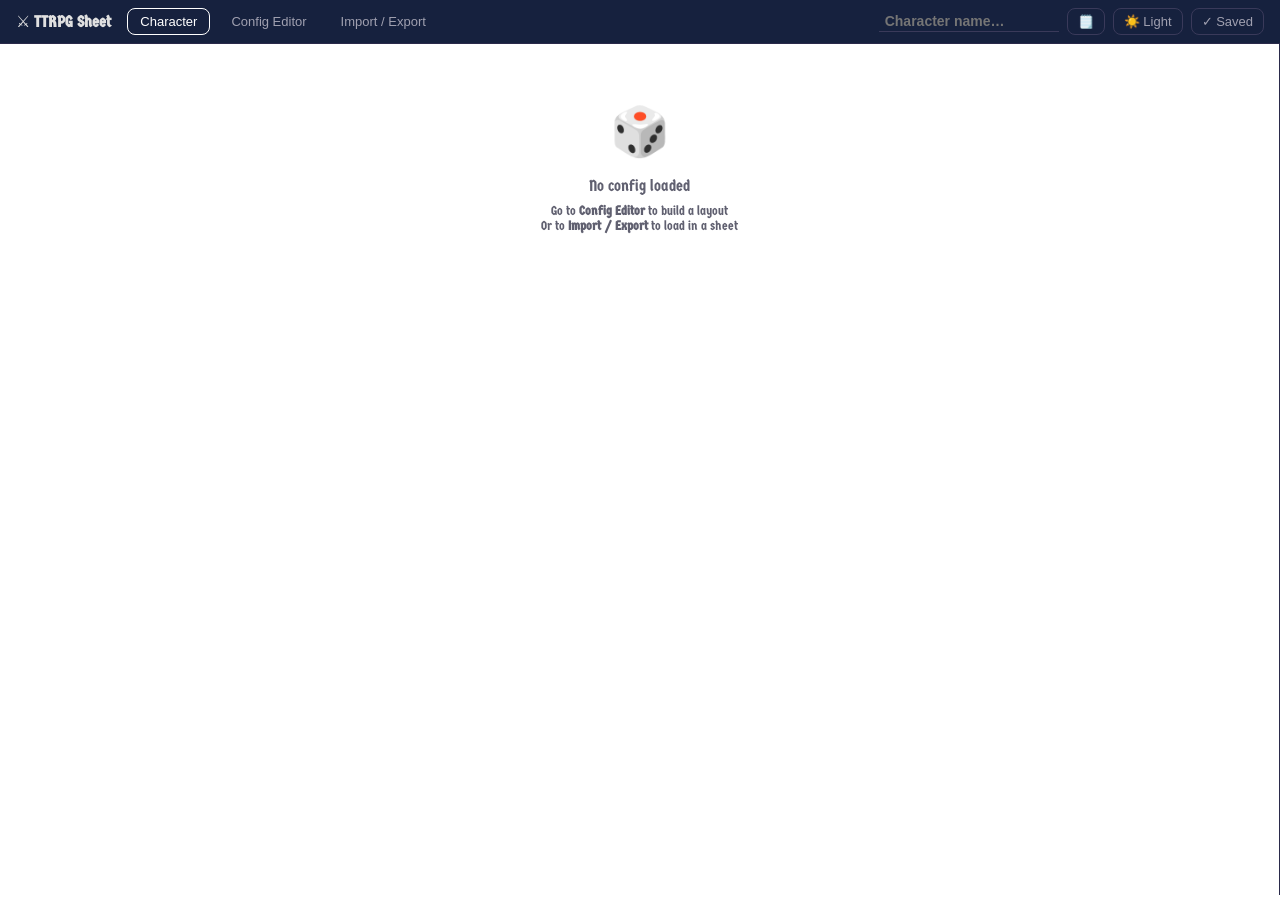
==== index.html @ f70d79cb "index html logic" ====
<!doctype html>
<html lang="en">
  <head>
    <meta charset="UTF-8" />
    <meta name="viewport" content="width=device-width, initial-scale=1.0" />
    <title>TTRPG Character Sheet</title>
    <link rel="preconnect" href="https://fonts.googleapis.com" />
    <link rel="preconnect" href="https://fonts.gstatic.com" crossorigin />
    <link
      href="https://fonts.googleapis.com/css2?family=Beau+Rivage&family=Bruno+Ace+SC&family=Freckle+Face&family=Germania+One&family=Jim+Nightshade&family=UnifrakturCook:wght@700&display=swap"
      rel="stylesheet"
    />
    <style>
      :root {
        --success: #2ecc71;
        --warn: #f39c12;
        --danger: #e74c3c;
        --radius: 8px;
        --radius-lg: 12px;
        --font: "Germania One", system-ui, sans-serif;
        --font-size: 20px;
      }
      [data-theme="dark"] {
        --bg2: #16213e;
        --bg3: #0f3460;
        --text: #e0e0e0;
        --text2: #a0a0b0;
        --text3: #606070;
        --accent2: #533483;
        --border: #2a2a4a;
        --border2: #3a3a5a;
        --input-bg: #0d0d1a;
      }
      [data-theme="light"] {
        --bg2: #e0e0ea;
        --bg3: #d0d0df;
        --text: #1a1a2e;
        --text2: #40405a;
        --text3: #80809a;
        --accent2: #533483;
        --border: #c0c0d0;
        --border2: #a0a0b0;
        --input-bg: #ffffff;
      }
      * {
        box-sizing: border-box;
        margin: 0;
        padding: 0;
      }
      body {
        background: var(--bg);
        color: var(--text);
        font-family: var(--font);
        font-size: var(--font-size);
        min-height: 100vh;
      }

      /* for font selection stuff */
      .picker-container {
        position: relative;
        width: 250px;
      }
      .dropdown-list {
        position: absolute;
        width: 100%;
        max-height: 200px;
        overflow-y: auto;
        border: 1px solid #ccc;
        background: #fff;
        z-index: 10;
        box-sizing: border-box;
        color: #000000;
      }
      .dropdown-item {
        padding: 8px;
        cursor: pointer;
        font-size: 16px;
      }
      .dropdown-item:hover {
        background-color: #f0f0f0;
      }
      .hidden {
        display: none;
      }
      /* done with font selection stuff */

      #nav {
        display: flex;
        align-items: center;
        gap: 8px;
        padding: 8px 16px;
        background: var(--bg2);
        border-bottom: 1px solid var(--border);
        flex-wrap: wrap;
      }
      #nav .brand {
        font-weight: 700;
        font-size: 16px;
        color: var(--accent);
        margin-right: 8px;
      }
      .tab-btn {
        background: none;
        border: 1px solid transparent;
        border-radius: var(--radius);
        padding: 5px 12px;
        color: var(--text2);
        cursor: pointer;
        font-size: 13px;
        transition: all 0.15s;
      }
      .tab-btn:hover {
        background: var(--bg3);
        color: var(--text);
      }
      .tab-btn.active {
        background: var(--accent);
        color: #fff;
        border-color: var(--accent);
      }
      .spacer {
        flex: 1;
      }
      .icon-btn {
        background: none;
        border: 1px solid var(--border2);
        border-radius: var(--radius);
        padding: 5px 10px;
        color: var(--text2);
        cursor: pointer;
        font-size: 13px;
        transition: all 0.15s;
        display: flex;
        align-items: center;
        gap: 4px;
      }
      .icon-btn:hover {
        background: var(--bg3);
        color: var(--text);
      }
      #char-name-nav {
        background: none;
        border: none;
        border-bottom: 1px solid var(--border2);
        color: var(--text);
        font-size: 14px;
        font-weight: 600;
        padding: 2px 6px;
        max-width: 180px;
      }
      #char-name-nav:focus {
        outline: none;
        border-color: var(--accent);
      }
      .page {
        display: none;
        padding: 16px;
        max-width: 1400px;
        margin: 0 auto;
      }
      .page.active {
        display: block;
      }

      .flex {
        display: flex;
      }
      .grid-two-column-container {
        display: grid;
        grid-template-columns: 1fr auto;
        /* position: absolute; */
        /* height: 100%; */
      }
      .flex-column {
        display: flex;
        flex-direction: column;
      }

      .sidebar {
        display: flex;
        flex-direction: column;
      }
      .sidebar.hidden {
        display: none;
      }

      /* SHEET */
      #sheet-grid {
        display: grid;
        gap: 10px;
        padding: 16px;
      }
      .field-cell {
        background: var(--card);
        border: 1px solid var(--border);
        border-radius: var(--radius);
        padding: 10px 12px;
        display: flex;
        flex-direction: column;
        gap: 4px;
        min-height: 60px;
        position: relative;
      }
      .field-cell.type-section {
        background: var(--bg2);
        border-color: var(--border2);
        align-items: flex-start;
        justify-content: center;
      }
      .field-label {
        font-size: calc(var(--font-size) * 0.8);
        font-weight: 600;
        color: var(--field-label);
        letter-spacing: 0.5px;
      }
      .field-value-row {
        display: flex;
        align-items: stretch;
        gap: 6px;
        height: 100%;
      }
      .field-input {
        background: transparent;
        border: none;
        border-bottom: 1px solid var(--border2);
        color: var(--field-input);
        font: var(--font);
        font-size: var(--font-size);
        font-weight: 600;
        width: 100%;
        padding: 2px 4px;
      }
      .field-input:focus {
        outline: none;
        border-color: var(--accent);
      }
      .field-input.textarea {
        resize: vertical;
        min-height: 60px;
        font-size: calc(var(--font-size) * 0.75);
        font-weight: 400;
      }
      .action-value {
        font-size: calc(var(--font-size) * 1.2);
        font-weight: 700;
        color: var(--accent);
        min-width: 40px;
      }
      .dice-btn {
        background: var(--accent);
        border: none;
        border-radius: var(--radius);
        padding: 3px 7px;
        color: #fff;
        cursor: pointer;
        font-size: calc(var(--font-size) * 0.7);
        font-weight: 700;
        white-space: nowrap;
        transition: all 0.15s;
        flex-shrink: 0;
      }
      .dice-btn:hover {
        filter: brightness(1.2);
      }
      .section-title {
        font-size: calc(var(--font-size) * 1.4);
        font-weight: 700;
        color: var(--accent);
      }
      .section-subtitle {
        font-size: calc(var(--font-size) * 1);
        color: var(--text3);
      }

      #page-sheet {
        padding: 0;
      }

      .character-layout {
        display: grid;
        height: calc(100vh - 49px);
        transition: all 0.3s ease;
      }
      .character-layout.hide-log {
        grid-template-columns: 1fr 1px;
      }
      .character-layout.show-log {
        grid-template-columns: 5fr 1fr;
      }

      /* EDITOR */
      #page-editor {
        padding: 0;
      }
      .editor-layout {
        display: grid;
        grid-template-columns: 1fr 340px;
        height: calc(100vh - 49px);
      }
      #canvas-wrap {
        overflow: auto;
        padding: 16px;
        background: var(--bg);
      }
      #canvas-toolbar {
        display: flex;
        gap: 8px;
        align-items: center;
        margin-bottom: 12px;
        flex-wrap: wrap;
      }
      #config-canvas {
        display: grid;
        gap: 8px;
        min-width: 600px;
        position: relative;
      }

      /* CANVAS CELLS */
      .cv-cell {
        background: var(--card);
        border: 2px solid var(--border);
        border-radius: var(--radius);
        padding: 8px 10px;
        position: relative;
        cursor: default;
        min-height: 54px;
        display: flex;
        flex-direction: column;
        gap: 3px;
        transition: border-color 0.15s;
      }
      .cv-cell:hover {
        border-color: var(--accent2);
      }
      .cv-cell.type-section {
        background: var(--bg2);
        border-style: dashed;
      }
      .cv-cell .cv-label {
        font-size: calc(var(--font-size) * 0.7);
        font-weight: 700;
        color: var(--field-label);
        letter-spacing: 0.5px;
      }
      .cv-cell .cv-type {
        font-size: calc(var(--font-size) * 0.6);
        color: var(--accent);
        font-weight: 600;
      }
      .cv-cell .cv-pos {
        font-size: calc(var(--font-size) * 0.5);
        color: var(--text3);
      }
      .cv-cell .cv-actions {
        position: absolute;
        top: 4px;
        right: 4px;
        display: none;
        gap: 3px;
      }
      .cv-cell:hover .cv-actions {
        display: flex;
      }
      .cv-cell-btn {
        background: var(--bg3);
        border: 1px solid var(--border2);
        border-radius: 4px;
        padding: 2px 5px;
        color: var(--text2);
        cursor: pointer;
        font-size: 10px;
        line-height: 1.4;
      }
      .cv-cell-btn:hover {
        background: var(--accent);
        color: #fff;
        border-color: var(--accent);
      }
      .cv-cell-btn.danger:hover {
        background: var(--danger);
        border-color: var(--danger);
      }

      /* TWO + BUTTONS */
      .add-btn {
        position: absolute;
        width: 20px;
        height: 20px;
        background: var(--accent);
        border: none;
        border-radius: 50%;
        color: #fff;
        cursor: pointer;
        font-size: 14px;
        font-weight: 900;
        line-height: 1;
        display: none;
        align-items: center;
        justify-content: center;
        z-index: 20;
        transition:
          background 0.15s,
          transform 0.15s;
        padding: 0;
      }
      .add-btn:hover {
        background: var(--accent2);
      }
      .cv-cell:hover .add-btn {
        display: flex;
      }
      /* right: vertically centred on right edge */
      .add-btn-right {
        top: 50%;
        right: -10px;
        transform: translateY(-50%);
      }
      .add-btn-right:hover {
        transform: translateY(-50%) scale(1.2);
      }
      /* below: horizontally centred on bottom edge */
      .add-btn-below {
        bottom: -10px;
        left: 50%;
        transform: translateX(-50%);
      }
      .add-btn-below:hover {
        transform: translateX(-50%) scale(1.2);
      }

      /* SIDEBAR */
      .sidebar-container {
        background: var(--bg2);
        border-left: 1px solid var(--border);
        display: flex;
        flex-direction: column;
        overflow: hidden;
      }
      #sidebar-tabs {
        display: flex;
        border-bottom: 1px solid var(--border);
      }
      .stab {
        flex: 1;
        padding: 8px;
        background: none;
        border: none;
        color: var(--text2);
        cursor: pointer;
        font-size: 12px;
        font-weight: 600;
        border-bottom: 2px solid transparent;
        transition: all 0.15s;
      }
      .stab.active {
        color: var(--accent);
        border-bottom-color: var(--accent);
      }
      .sidebar-body {
        flex: 1;
        overflow-y: auto;
        padding: 12px;
      }
      #json-textarea {
        background: var(--input-bg);
        color: var(--text);
        border: 1px solid var(--border2);
        border-radius: var(--radius);
        padding: 10px;
        font-family: "Courier New", monospace;
        font-size: 11px;
        resize: none;
        width: 100%;
        height: calc(100vh - 180px);
        line-height: 1.5;
      }
      #json-textarea:focus {
        outline: none;
        border-color: var(--accent);
      }
      #json-status {
        font-size: 11px;
        padding: 4px 8px;
        border-radius: 20px;
        font-weight: 600;
        margin-top: 6px;
        display: inline-block;
      }
      .status-ok {
        background: rgba(46, 204, 113, 0.15);
        color: var(--success);
      }
      .status-err {
        background: rgba(231, 76, 60, 0.15);
        color: var(--danger);
      }
      .meta-form {
        display: flex;
        flex-direction: column;
        gap: 10px;
      }
      .form-row {
        display: flex;
        flex-direction: column;
        gap: 3px;
      }
      .form-row label {
        font-size: 11px;
        font-weight: 600;
        color: var(--text3);
        letter-spacing: 0.4px;
      }
      .form-input {
        background: var(--input-bg);
        border: 1px solid var(--border2);
        border-radius: var(--radius);
        color: var(--text);
        padding: 6px 8px;
        font-size: 13px;
        width: 100%;
      }
      .form-input:focus {
        outline: none;
        border-color: var(--accent);
      }
      select.form-input {
        cursor: pointer;
      }
      .form-row-2 {
        display: grid;
        grid-template-columns: 1fr 1fr;
        gap: 8px;
      }

      /* IO */
      .io-grid {
        display: grid;
        grid-template-columns: 1fr 1fr;
        gap: 16px;
      }
      .io-card {
        background: var(--card);
        border: 1px solid var(--border);
        border-radius: var(--radius-lg);
        padding: 20px;
      }
      .io-card h3 {
        font-size: 15px;
        font-weight: 700;
        margin-bottom: 6px;
      }
      .io-card p {
        font-size: 12px;
        color: var(--text2);
        margin-bottom: 14px;
        line-height: 1.5;
      }
      .file-drop {
        border: 2px dashed var(--border2);
        border-radius: var(--radius);
        padding: 24px;
        text-align: center;
        color: var(--text3);
        font-size: 13px;
        cursor: pointer;
        transition: all 0.15s;
        margin-bottom: 10px;
      }
      .file-drop:hover,
      .file-drop.dragover {
        border-color: var(--accent);
        color: var(--accent);
        background: rgba(233, 69, 96, 0.05);
      }
      .saved-list {
        list-style: none;
        display: flex;
        flex-direction: column;
        gap: 6px;
        margin-top: 10px;
      }
      .saved-item {
        display: flex;
        align-items: center;
        background: var(--bg2);
        border: 1px solid var(--border);
        border-radius: var(--radius);
        padding: 8px 10px;
        gap: 8px;
      }
      .saved-item .saved-name {
        color: var(--text);
        font-weight: 600;
        font-size: 13px;
      }
      .saved-item span {
        flex: 1;
        font-size: 12px;
        color: var(--text2);
      }
      .danger-btn {
        background: none;
        border: 1px solid var(--danger);
        border-radius: var(--radius);
        padding: 3px 8px;
        color: var(--danger);
        cursor: pointer;
        font-size: 11px;
      }
      .danger-btn:hover {
        background: var(--danger);
        color: #fff;
      }
      .btn {
        background: var(--bg3);
        border: 1px solid var(--border2);
        border-radius: var(--radius);
        padding: 6px 12px;
        color: var(--text);
        cursor: pointer;
        font-size: 12px;
        transition: all 0.15s;
      }
      .btn:hover {
        background: var(--accent);
        color: #fff;
        border-color: var(--accent);
      }
      .btn.primary {
        background: var(--accent);
        border-color: var(--accent);
        color: #fff;
      }
      .btn.primary:hover {
        filter: brightness(1.15);
      }

      /* MODAL */
      #modal-overlay {
        position: fixed;
        inset: 0;
        background: rgba(0, 0, 0, 0.75);
        z-index: 1000;
        display: none;
        align-items: center;
        justify-content: center;
      }
      #modal-overlay.show {
        display: flex;
      }
      #modal {
        background: var(--bg2);
        border: 1px solid var(--border2);
        border-radius: var(--radius-lg);
        padding: 24px;
        max-width: 480px;
        width: 94%;
        max-height: 90vh;
        overflow-y: auto;
      }
      #modal h3 {
        margin-bottom: 16px;
        font-size: 16px;
        color: var(--accent);
      }
      .modal-form {
        display: flex;
        flex-direction: column;
        gap: 12px;
      }
      .modal-btns {
        display: flex;
        gap: 8px;
        justify-content: flex-end;
        margin-top: 16px;
      }
      .field-hint {
        font-size: 11px;
        color: var(--text3);
        margin-top: 2px;
      }

      /* TOAST */
      #toast {
        position: fixed;
        bottom: 20px;
        right: 20px;
        background: var(--bg2);
        border: 1px solid var(--accent);
        border-radius: var(--radius-lg);
        padding: 12px 18px;
        color: var(--text);
        font-size: 14px;
        font-weight: 600;
        box-shadow: 0 4px 20px rgba(0, 0, 0, 0.5);
        transition:
          opacity 0.3s,
          transform 0.3s;
        opacity: 0;
        pointer-events: none;
        transform: translateY(10px);
        z-index: 9999;
        max-width: 280px;
      }
      #toast.show {
        opacity: 1;
        transform: translateY(0);
      }
      #toast .roll-big {
        font-size: 32px;
        font-weight: 800;
        color: var(--accent);
        display: block;
        text-align: center;
      }
    </style>
  </head>
  <body data-theme="dark">
    <div id="nav">
      <span class="brand">⚔ TTRPG Sheet</span>
      <button class="tab-btn active" onclick="showPage('sheet', this)">
        Character
      </button>
      <button class="tab-btn" onclick="showPage('editor', this)">
        Config Editor
      </button>
      <button class="tab-btn" onclick="showPage('io', this)">
        Import / Export
      </button>
      <div class="spacer"></div>
      <input
        id="char-name-nav"
        placeholder="Character name…"
        oninput="scheduleAutoSave()"
      />
      <button class="icon-btn" onclick="toggleLog()" id="log-btn">🗒️</button>
      <button class="icon-btn" onclick="toggleTheme()" id="theme-btn">
        🌙 Dark
      </button>
      <button class="icon-btn" id="save-indicator">✓ Saved</button>
    </div>

    <!-- SHEET -->
    <div id="page-sheet" class="page active">
      <div id="character-sheet" class="character-layout hide-log">
        <div>
          <div id="sheet-grid" style="display: none"></div>
          <div
            id="no-config"
            style="text-align: center; padding: 60px 20px; color: var(--text3)"
          >
            <div style="font-size: 48px; margin-bottom: 16px">🎲</div>
            <p style="font-size: 16px; margin-bottom: 8px">No config loaded</p>
            <p style="font-size: 13px">
              Go to <strong>Config Editor</strong> to build a layout <br />
              Or to <strong>Import / Export</strong> to load in a sheet
            </p>
          </div>
        </div>
        <!-- LOG -->
        <div class="sidebar-container">
          <div id="log-sidebar-body" class="sidebar-body">
            <div id="log-sheet" class="sidebar hidden"></div>
          </div>
        </div>
      </div>
    </div>

    <!-- EDITOR -->
    <div id="page-editor" class="page">
      <div class="editor-layout">
        <div id="canvas-wrap">
          <div id="canvas-toolbar">
            <button class="btn primary" onclick="openAddFieldModal(null, null)">
              ＋ Add Field
            </button>
            <button class="btn" onclick="loadExampleConfig()">
              Load Example
            </button>
            <button class="btn" onclick="exportConfig()">Export JSON</button>
            <div class="spacer"></div>
            <span
              id="canvas-version"
              style="font-size: 11px; color: var(--text3)"
              >No config</span
            >
          </div>
          <div id="config-canvas"></div>
          <div
            id="canvas-empty"
            style="
              color: var(--text3);
              text-align: center;
              padding: 60px 0;
              font-size: 13px;
            "
          >
            Config is empty — click <strong>Add Field</strong> or load an
            example.
          </div>
        </div>
        <div id="editor-sidebar" class="sidebar-container">
          <div id="sidebar-tabs">
            <button class="stab active" onclick="showSidebarTab('meta', this)">
              Config Settings
            </button>
            <button class="stab" onclick="showSidebarTab('json', this)">
              Raw JSON
            </button>
          </div>
          <div id="sidebar-content" class="sidebar-body">
            <div id="stab-meta">
              <div class="meta-form">
                <div class="form-row">
                  <label>Config Name</label
                  ><input
                    class="form-input"
                    id="cfg-name"
                    placeholder="e.g. Fantasy RPG"
                    oninput="metaChanged()"
                  />
                </div>
                <div class="form-row-2">
                  <div class="form-row">
                    <label>Font</label>
                    <div class="picker-container">
                      <input
                        type="text"
                        class="form-input"
                        id="cfg-font"
                        placeholder="Type or select a font..."
                        autocomplete="off"
                        oninput="metaChanged()"
                      />
                      <div id="fontDropdown" class="dropdown-list hidden">
                        <div
                          class="dropdown-item"
                          data-font="Germania One"
                          style="font-family: &quot;Germania One&quot;"
                        >
                          Germania One
                        </div>
                        <div
                          class="dropdown-item"
                          data-font="Freckle Face"
                          style="font-family: &quot;Freckle Face&quot;"
                        >
                          Freckle Face
                        </div>
                        <div
                          class="dropdown-item"
                          data-font="Jim Nightshade"
                          style="font-family: &quot;Jim Nightshade&quot;"
                        >
                          Jim Nightshade
                        </div>
                        <div
                          class="dropdown-item"
                          data-font="Bruno Ace SC"
                          style="font-family: &quot;Bruno Ace SC&quot;"
                        >
                          Bruno Ace SC
                        </div>
                        <div
                          class="dropdown-item"
                          data-font="Beau Rivage"
                          style="font-family: &quot;Beau Rivage&quot;"
                        >
                          Beau Rivage
                        </div>
                        <div
                          class="dropdown-item"
                          data-font="UnifrakturCook"
                          style="font-family: &quot;UnifrakturCook&quot;"
                        >
                          UnifrakturCook
                        </div>
                        <div
                          class="dropdown-item"
                          data-font="Arial"
                          style="font-family: Arial"
                        >
                          Arial
                        </div>
                        <div
                          class="dropdown-item"
                          data-font="Courier New"
                          style="font-family: &quot;Courier New&quot;"
                        >
                          Courier New
                        </div>
                        <div
                          class="dropdown-item"
                          data-font="Georgia"
                          style="font-family: Georgia"
                        >
                          Georgia
                        </div>
                        <div
                          class="dropdown-item"
                          data-font="Impact"
                          style="font-family: Impact"
                        >
                          Impact
                        </div>
                        <div
                          class="dropdown-item"
                          data-font="Times New Roman"
                          style="font-family: &quot;Times New Roman&quot;"
                        >
                          Times New Roman
                        </div>
                        <div
                          class="dropdown-item"
                          data-font="Verdana"
                          style="font-family: Verdana"
                        >
                          Verdana
                        </div>
                      </div>
                    </div>
                  </div>
                  <div class="form-row">
                    <label>Size</label>
                    <input
                      type="number"
                      class="form-input"
                      id="cfg-font-size"
                      placeholder="14"
                      oninput="metaChanged()"
                    />
                  </div>
                </div>
                <div class="form-row">
                  <label>Version</label
                  ><input
                    class="form-input"
                    id="cfg-version"
                    placeholder="1.0"
                    oninput="metaChanged()"
                  />
                </div>
                <div class="form-row-2">
                  <div class="form-row">
                    <label>Grid Columns</label
                    ><input
                      class="form-input"
                      id="cfg-cols"
                      type="number"
                      min="1"
                      max="24"
                      value="6"
                      oninput="metaChanged()"
                    />
                  </div>
                  <div class="form-row">
                    <label>Gap (px)</label
                    ><input
                      class="form-input"
                      id="cfg-gap"
                      type="number"
                      min="0"
                      max="40"
                      value="10"
                      oninput="metaChanged()"
                    />
                  </div>
                </div>
                <div class="form-row-2">
                  <div class="form-row">
                    <label>Accent Color (Dark)</label
                    ><input
                      class="form-input"
                      id="cfg-accent-dark"
                      type="color"
                      value="#e94560"
                      oninput="metaChanged()"
                    />
                  </div>
                  <div class="form-row">
                    <label>Accent Color (Light)</label
                    ><input
                      class="form-input"
                      id="cfg-accent-light"
                      type="color"
                      value="#c0392b"
                      oninput="metaChanged()"
                    />
                  </div>
                </div>
                <div class="form-row-2">
                  <div class="form-row">
                    <label>Field Label (Dark)</label
                    ><input
                      class="form-input"
                      id="cfg-label-dark"
                      type="color"
                      value="#e0e0e0"
                      oninput="metaChanged()"
                    />
                  </div>
                  <div class="form-row">
                    <label>Field Label (Light)</label
                    ><input
                      class="form-input"
                      id="cfg-label-light"
                      type="color"
                      value="#606070"
                      oninput="metaChanged()"
                    />
                  </div>
                </div>
                <div class="form-row-2">
                  <div class="form-row">
                    <label>Field Input (Dark)</label
                    ><input
                      class="form-input"
                      id="cfg-input-dark"
                      type="color"
                      value="#e0e0e0"
                      oninput="metaChanged()"
                    />
                  </div>
                  <div class="form-row">
                    <label>Field Input (Light)</label
                    ><input
                      class="form-input"
                      id="cfg-input-light"
                      type="color"
                      value="#1a1a2e"
                      oninput="metaChanged()"
                    />
                  </div>
                </div>
                <div class="form-row-2">
                  <div class="form-row">
                    <label>Background (Dark)</label
                    ><input
                      class="form-input"
                      id="cfg-bg-dark"
                      type="color"
                      value="#1a1a2e"
                      oninput="metaChanged()"
                    />
                  </div>
                  <div class="form-row">
                    <label>Background (Light)</label
                    ><input
                      class="form-input"
                      id="cfg-bg-light"
                      type="color"
                      value="#f0f0f5"
                      oninput="metaChanged()"
                    />
                  </div>
                </div>
                <div class="form-row-2">
                  <div class="form-row">
                    <label>Card Color (Dark)</label
                    ><input
                      class="form-input"
                      id="cfg-card-dark"
                      type="color"
                      value="#1e1e38"
                      oninput="metaChanged()"
                    />
                  </div>
                  <div class="form-row">
                    <label>Card Color (Light)</label
                    ><input
                      class="form-input"
                      id="cfg-card-light"
                      type="color"
                      value="#ffffff"
                      oninput="metaChanged()"
                    />
                  </div>
                </div>
                <button
                  id="undo"
                  class="btn secondary hidden"
                  onclick="undoTheme()"
                  style="margin-top: 4px"
                >
                  Undo
                </button>
              </div>
            </div>
            <div
              id="stab-json"
              style="display: none; flex-direction: column; gap: 6px"
            >
              <textarea
                id="json-textarea"
                spellcheck="false"
                oninput="onJsonEdit()"
                placeholder="JSON will appear here…"
              ></textarea>
              <span id="json-status" class="status-ok">✓ Valid</span>
            </div>
          </div>
        </div>
      </div>
    </div>

    <!-- IO -->
    <div id="page-io" class="page">
      <h2 style="font-size: 16px; font-weight: 700; margin-bottom: 16px">
        Import / Export
      </h2>
      <div class="io-grid">
        <div class="io-card">
          <h3>📥 Import</h3>
          <p>Load a CHARACTER-CONFIG or standalone TTRPG-CONFIG JSON file.</p>
          <div
            class="file-drop"
            id="drop-zone"
            onclick="document.getElementById('file-input').click()"
            ondragover="dragOver(event)"
            ondragleave="dragLeave()"
            ondrop="dropFile(event)"
          >
            Drop JSON here or click to browse
          </div>
          <input
            type="file"
            id="file-input"
            accept=".json"
            style="display: none"
            onchange="loadFile(event)"
          />
          <button
            class="btn primary"
            style="width: 100%"
            onclick="document.getElementById('file-input').click()"
          >
            Choose File
          </button>
        </div>
        <div class="io-card">
          <h3>📤 Export</h3>
          <p>Download the current character + config.</p>
          <button
            class="btn primary"
            style="width: 100%; margin-bottom: 10px"
            onclick="exportCharacter()"
          >
            Export CHARACTER-CONFIG
          </button>
          <button
            class="btn"
            style="width: 100%; margin-bottom: 20px"
            onclick="exportConfig()"
          >
            Export TTRPG-CONFIG only
          </button>
          <h3 style="margin-bottom: 8px">💾 Auto-Saved Configs</h3>
          <ul class="saved-list" id="saved-list"></ul>
        </div>
      </div>
    </div>

    <div id="toast"></div>

    <div id="modal-overlay">
      <div id="modal">
        <h3 id="modal-title">Add Field</h3>
        <div id="modal-body" class="modal-form"></div>
        <div class="modal-btns">
          <button class="btn" onclick="closeModal()">Cancel</button>
          <button class="btn primary" id="modal-confirm">Add</button>
        </div>
      </div>
    </div>

    <script>
      // UNDO LAYERS
      const settingsUndoStack = [];

      // FONT STUFF
      const fontInput = document.getElementById("cfg-font");
      const fontDropdown = document.getElementById("fontDropdown");
      const items = document.querySelectorAll(".dropdown-item");

      // Show dropdown on focus
      fontInput.addEventListener("focus", () => {
        fontDropdown.classList.remove("hidden");
      });

      // Filter items based on input typing
      fontInput.addEventListener("input", () => {
        const filter = fontInput.value.toLowerCase();
        let hasMatches = false;

        items.forEach((item) => {
          const text = item.textContent.toLowerCase();
          if (text.includes(filter)) {
            item.style.display = "";
            hasMatches = true;
          } else {
            item.style.display = "none";
          }
        });

        if (hasMatches) {
          fontDropdown.classList.remove("hidden");
        } else {
          fontDropdown.classList.add("hidden");
        }
      });

      // Select an item
      items.forEach((item) => {
        item.addEventListener("click", () => {
          fontInput.value = item.getAttribute("data-font");
          // Apply the selected font directly to the input field text
          fontInput.style.fontFamily = item.style.fontFamily;
          fontDropdown.classList.add("hidden");
        });
      });

      // Hide dropdown when clicking outside
      document.addEventListener("click", (e) => {
        if (!e.target.closest(".font-picker-container")) {
          fontDropdown.classList.add("hidden");
        }
      });
      // DONE WITH FONT STUFF

      let currentConfig = null,
        characterData = {},
        globalTheme = "dark",
        autoSaveTimer = null;
      let insertAfterFieldId = null,
        insertDirection = null;
      const LS_CONFIG = "ttrpg_current_config",
        LS_CHAR = "ttrpg_current_char",
        LS_SAVED = "ttrpg_saved_configs",
        LS_THEME = "ttrpg_theme";

      window.addEventListener("load", () => {
        globalTheme = localStorage.getItem(LS_THEME) || "dark";
        applyTheme(globalTheme);
        const cfg = localStorage.getItem(LS_CONFIG);
        const chr = localStorage.getItem(LS_CHAR);
        if (cfg) {
          try {
            currentConfig = JSON.parse(cfg);
            characterData = chr ? JSON.parse(chr) : {};
            settingsUndoStack.push({ ...currentConfig });
            renderSheet();
            syncEditorToConfig();
            applyConfigTheme(
              currentConfig.theme,
              currentConfig.font,
              currentConfig.fontSize,
            );
          } catch (e) {}
        }
        refreshSavedList();
        document.getElementById("no-config").style.display = currentConfig
          ? "none"
          : "block";
        document.getElementById("sheet-grid").style.display = currentConfig
          ? "grid"
          : "none";
      });

      // ── THEME ──
      function applyTheme(t) {
        globalTheme = t;
        document.body.setAttribute("data-theme", t);
        document.getElementById("theme-btn").textContent =
          t === "dark" ? "☀️ Light" : "🌙 Dark";
        localStorage.setItem(LS_THEME, t);
        console.log(currentConfig?.theme);
        if (currentConfig?.theme) {
          applyConfigTheme(
            currentConfig.theme,
            currentConfig.font,
            currentConfig.fontSize,
          );
        }
      }
      function toggleLog() {
        if (document.getElementById("log-sheet").classList.contains("hidden")) {
          document.getElementById("character-sheet").classList.add("show-log");
          document
            .getElementById("character-sheet")
            .classList.remove("hide-log");
          document.getElementById("log-sheet").classList.remove("hidden");
        } else {
          document.getElementById("character-sheet").classList.add("hide-log");
          document
            .getElementById("character-sheet")
            .classList.remove("show-log");
          document.getElementById("log-sheet").classList.add("hidden");
        }
      }
      function toggleTheme() {
        applyTheme(globalTheme === "dark" ? "light" : "dark");
      }
      function applyConfigTheme(theme, font, fontSize) {
        const key = globalTheme === "dark" ? "dark" : "light",
          colors = theme[key] || {},
          root = document.documentElement;
        if (!theme || !theme[key]) {
          console.warn(`No theme config for ${key}`);
          return; // or handle gracefully
        }
        const map = {
          bg: "--bg",
          bg2: "--bg2",
          bg3: "--bg3",
          text: "--text",
          text2: "--text2",
          text3: "--text3",
          accent: "--accent",
          accent2: "--accent2",
          border: "--border",
          border2: "--border2",
          card: "--card",
          inputBg: "--input-bg",
          font: "--font",
          fontSize: "--font-size",
          fieldLabel: "--field-label",
          fieldInput: "--field-input",
        };
        for (const [k, v] of Object.entries(map)) {
          if (colors[k]) {
            root.style.setProperty(v, colors[k]);
          }
        }
        root.style.setProperty("--font", font);
        root.style.setProperty("--font-size", fontSize + "px");

        if (settingsUndoStack.length > 1) {
          document.getElementById("undo").classList.remove("hidden");
        }
        if (settingsUndoStack.length <= 1) {
          document.getElementById("undo").classList.add("hidden");
        }
      }
      function resetThemeVars() {
        const root = document.documentElement;
        Array.from(root.style).forEach((prop) => {
          if (prop.startsWith("--")) {
            root.style.removeProperty(prop);
          }
        });
      }
      function undoTheme() {
        settingsUndoStack.pop(); // need to remove the current one
        const lastTheme = settingsUndoStack.pop(); // this is the one before the current one
        syncMetaPane(lastTheme);
        applyMetaToConfig();
      }

      // ── NAV ──
      function showPage(name, btn) {
        document
          .querySelectorAll(".page")
          .forEach((p) => p.classList.remove("active"));
        document
          .querySelectorAll(".tab-btn")
          .forEach((b) => b.classList.remove("active"));
        document.getElementById("page-" + name).classList.add("active");
        if (btn) btn.classList.add("active");
        if (name === "io") refreshSavedList();
        if (name === "editor") syncEditorToConfig();
      }

      // ── SHEET ──
      function renderSheet(targetEl, cfg, data) {
        cfg = cfg || currentConfig;
        data = data || characterData;
        const el = targetEl || document.getElementById("sheet-grid");
        if (!cfg || !cfg.fields) {
          el.innerHTML = "";
          return;
        }
        el.style.gridTemplateColumns = `repeat(${cfg.layout?.columns || 4},1fr)`;
        el.style.gap = (cfg.layout?.gap || 10) + "px";
        el.innerHTML = "";
        for (const field of cfg.fields) {
          const cell = document.createElement("div");
          cell.className = "field-cell type-" + field.type;
          const p = field.position || {};
          cell.style.gridColumn = `${p.col || "auto"}/span ${p.colSpan || 1}`;
          cell.style.gridRow = `${p.row || "auto"}/span ${p.rowSpan || 1}`;
          cell.appendChild(makeFieldContent(field, data));
          el.appendChild(cell);
        }
      }
      function makeFieldContent(field, data) {
        const wrap = document.createDocumentFragment();
        if (field.type === "section") {
          const t = document.createElement("div");
          t.className = "section-title";
          t.textContent = field.label;
          const s = document.createElement("div");
          s.className = "section-subtitle";
          s.textContent = field.subtitle || "";
          wrap.appendChild(t);
          wrap.appendChild(s);
          return wrap;
        }
        const lbl = document.createElement("div");
        lbl.className = "field-label";
        lbl.textContent = field.label;
        wrap.appendChild(lbl);
        const row = document.createElement("div");
        row.className = "field-value-row";
        if (field.type === "action") {
          const val = document.createElement("div");
          val.className = "action-value";
          val.id = "action-" + field.id;
          val.textContent = computeAction(field, data);
          row.appendChild(val);
          if (field.dice) {
            const btn = document.createElement("button");
            btn.className = "dice-btn";
            btn.textContent = "🎲 " + field.dice;
            btn.onclick = () =>
              rollDice(field.dice, field.label, computeAction(field, data));
            row.appendChild(btn);
          }
        } else if (field.type === "die") {
          // DICE DICE DICE vvv
          const inp = document.createElement("input");
          inp.className = "field-input";
          inp.value =
            data[field.id] !== undefined ? data[field.id] : field.default || "";
          inp.placeholder = field.placeholder || "";
          inp.addEventListener("input", (e) => {
            characterData[field.id] = e.target.value;
            updateActions();
            scheduleAutoSave();
          });
          row.appendChild(inp);
          // DICE DICE DICE ^^^

          const btn = document.createElement("button");
          btn.className = "dice-btn";
          btn.textContent = "🎲";
          btn.onclick = () =>
            rollDice(
              data[field.id] || "1",
              field.label,
              computeAction(field, data),
            );
          row.appendChild(btn);
        } else {
          const inp = document.createElement(
            field.multiline ? "textarea" : "input",
          );
          inp.className =
            "field-input" +
            (field.type === "text" ? "" : "") +
            (field.multiline ? " textarea" : "");
          if (!field.multiline)
            inp.type =
              field.type === "number" || field.type === "stat"
                ? "number"
                : "text";
          inp.value =
            data[field.id] !== undefined ? data[field.id] : field.default || "";
          inp.placeholder = field.placeholder || "";
          inp.addEventListener("input", (e) => {
            characterData[field.id] = e.target.value;
            updateActions();
            scheduleAutoSave();
          });
          row.appendChild(inp);
          if (
            (field.type === "stat" || field.type === "number") &&
            field.dice
          ) {
            const btn = document.createElement("button");
            btn.className = "dice-btn";
            btn.textContent = "🎲 " + field.dice;
            const fid = field.id;
            const defaultValue = currentConfig.fields.find(
              ({ id }) => id === fid,
            )?.default;
            const statModWithDefault = characterData[fid] || defaultValue;
            console.log({ statModWithDefault });
            btn.onclick = () =>
              rollDice(
                field.dice,
                field.label,
                parseInt(statModWithDefault || 0),
              );
            row.appendChild(btn);
          }
        }
        wrap.appendChild(row);
        return wrap;
      }
      function computeAction(field, data) {
        const defaultFields = currentConfig.fields.reduce(
          (fields, fieldItem) => {
            return { ...fields, [fieldItem.id]: fieldItem.default };
          },
          {},
        );
        data = { ...defaultFields, ...characterData, ...data };
        if (!field.equation) return "—";
        try {
          let eq = field.equation;
          for (const [k, v] of Object.entries(data))
            eq = eq.replace(
              new RegExp("\\b" + k + "\\b", "g"),
              parseFloat(v) || 0,
            );
          // this was part of the initial code, but it was replacing things like "Math.floor" with "0.0"
          // eq = eq.replace(/\b[a-zA-Z_][a-zA-Z0-9_]*\b/g, "0");
          const r = Math.round(Function('"use strict";return(' + eq + ")")());
          return isNaN(r) ? "—" : r;
        } catch (error) {
          return "—";
        }
      }
      function updateActions() {
        if (!currentConfig) return;
        for (const f of currentConfig.fields) {
          if (f.type === "action") {
            const el = document.getElementById("action-" + f.id);
            if (el) el.textContent = computeAction(f, characterData);
          }
        }
      }

      // ── CANVAS ──
      function renderCanvas() {
        const cfg = currentConfig;
        const canvas = document.getElementById("config-canvas");
        const empty = document.getElementById("canvas-empty");
        if (!cfg || !cfg.fields || cfg.fields.length === 0) {
          canvas.innerHTML = "";
          empty.style.display = "block";
          return;
        }
        empty.style.display = "none";
        const cols = cfg.layout?.columns || 6;
        canvas.style.gridTemplateColumns = `repeat(${cols},1fr)`;
        canvas.style.gap = (cfg.layout?.gap || 8) + "px";
        canvas.innerHTML = "";
        document.getElementById("canvas-version").textContent =
          `${cfg.name || "Untitled"} v${cfg.version || "?"} · ${cols} cols`;

        for (const field of cfg.fields) {
          const cell = document.createElement("div");
          cell.className = "cv-cell type-" + field.type;
          const p = field.position || {};
          cell.style.gridColumn = `${p.col || "auto"}/span ${p.colSpan || 1}`;
          cell.style.gridRow = `${p.row || "auto"}/span ${p.rowSpan || 1}`;

          const lbl = document.createElement("div");
          lbl.className = "cv-label";
          lbl.textContent = field.label;
          const tp = document.createElement("div");
          tp.className = "cv-type";
          tp.textContent =
            field.type +
            (field.dice ? " · 🎲" + field.dice : "") +
            (field.equation ? " · eq" : "");
          const pos = document.createElement("div");
          pos.className = "cv-pos";
          pos.textContent = `col:${p.col || "auto"} row:${p.row || "auto"} span:${p.colSpan || 1}×${p.rowSpan || 1}`;
          cell.appendChild(lbl);
          cell.appendChild(tp);
          cell.appendChild(pos);

          // edit/delete buttons
          const acts = document.createElement("div");
          acts.className = "cv-actions";
          const editBtn = document.createElement("button");
          editBtn.className = "cv-cell-btn";
          editBtn.textContent = "✏️";
          editBtn.title = "Edit";
          editBtn.onclick = () => openEditFieldModal(field.id);
          const delBtn = document.createElement("button");
          delBtn.className = "cv-cell-btn danger";
          delBtn.textContent = "✕";
          delBtn.title = "Delete";
          delBtn.onclick = () => deleteField(field.id);
          acts.appendChild(editBtn);
          acts.appendChild(delBtn);
          cell.appendChild(acts);

          // + RIGHT button
          const addRight = document.createElement("button");
          addRight.className = "add-btn add-btn-right";
          addRight.textContent = "+";
          addRight.title = "Add field to the right (shares column space)";
          addRight.onclick = (e) => {
            e.stopPropagation();
            openAddFieldModal(field.id, "right");
          };
          cell.appendChild(addRight);

          // + BELOW button
          const addBelow = document.createElement("button");
          addBelow.className = "add-btn add-btn-below";
          addBelow.textContent = "+";
          addBelow.title = "Add field below";
          addBelow.onclick = (e) => {
            e.stopPropagation();
            openAddFieldModal(field.id, "below");
          };
          cell.appendChild(addBelow);

          canvas.appendChild(cell);
        }
      }

      function syncEditorToConfig() {
        renderCanvas();
        syncJsonPane();
        syncMetaPane();
      }
      function syncJsonPane() {
        document.getElementById("json-textarea").value = currentConfig
          ? JSON.stringify(currentConfig, null, 2)
          : "";
        updateJsonStatus(true);
      }
      function syncMetaPane(config) {
        if (config) {
          currentConfig = { ...currentConfig, ...config };
        }
        if (!currentConfig) return;
        document.getElementById("cfg-name").value = currentConfig.name || "";
        document.getElementById("cfg-font").value =
          currentConfig.font || "Georgia";
        document.getElementById("cfg-font-size").value =
          currentConfig.fontSize || "20";
        document.getElementById("cfg-version").value =
          currentConfig.version || "1.0";
        document.getElementById("cfg-cols").value =
          currentConfig.layout?.columns || 6;
        document.getElementById("cfg-gap").value =
          currentConfig.layout?.gap || 10;
        document.getElementById("cfg-accent-dark").value =
          currentConfig.theme?.dark?.accent || "#e94560";
        document.getElementById("cfg-accent-light").value =
          currentConfig.theme?.light?.accent || "#c0392b";
        document.getElementById("cfg-bg-dark").value =
          currentConfig.theme?.dark?.bg || "#1a1a2e";
        document.getElementById("cfg-bg-light").value =
          currentConfig.theme?.light?.bg || "#f0f0f5";
        document.getElementById("cfg-card-dark").value =
          currentConfig.theme?.dark?.card || "#1e1e38";
        document.getElementById("cfg-card-light").value =
          currentConfig.theme?.light?.card || "#ffffff";
        document.getElementById("cfg-label-light").value =
          currentConfig.theme?.light?.fieldLabel || "#606070";
        document.getElementById("cfg-label-dark").value =
          currentConfig.theme?.dark?.fieldLabel || "#e0e0e0";
        document.getElementById("cfg-input-light").value =
          currentConfig.theme?.light?.fieldInput || "#1a1a2e";
        document.getElementById("cfg-input-dark").value =
          currentConfig.theme?.dark?.fieldInput || "#e0e0e0";
      }

      // ── SIDEBAR TABS ──
      function showSidebarTab(name, btn) {
        document
          .querySelectorAll(".stab")
          .forEach((b) => b.classList.remove("active"));
        if (btn) btn.classList.add("active");
        document.getElementById("stab-meta").style.display =
          name === "meta" ? "block" : "none";
        document.getElementById("stab-json").style.display =
          name === "json" ? "flex" : "none";
        if (name === "json") syncJsonPane();
      }

      // ── JSON PANE ──
      let jsonEditTimer = null;
      function onJsonEdit() {
        updateJsonStatus(false);
        clearTimeout(jsonEditTimer);
        jsonEditTimer = setTimeout(() => {
          try {
            const cfg = JSON.parse(
              document.getElementById("json-textarea").value,
            );
            validateConfig(cfg);
            currentConfig = cfg;
            updateJsonStatus(true);
            renderCanvas();
            renderSheet();
            scheduleAutoSave();
          } catch (e) {
            updateJsonStatus(false, e.message);
          }
        }, 600);
      }
      function updateJsonStatus(ok, msg) {
        const el = document.getElementById("json-status");
        if (ok) {
          el.textContent = "✓ Valid JSON";
          el.className = "status-ok";
        } else {
          el.textContent = "✗ " + (msg || "Invalid JSON").slice(0, 50);
          el.className = "status-err";
        }
      }

      // ── META PANE ──
      function metaChanged() {
        applyMetaToConfig();
      }
      function applyMetaToConfig() {
        if (!currentConfig)
          currentConfig = {
            version: "1.0",
            name: "",
            fields: [],
            layout: {},
            theme: { dark: {}, light: {} },
          };
        currentConfig.name =
          document.getElementById("cfg-name").value || "Untitled";
        currentConfig.font =
          document.getElementById("cfg-font").value || "Georgia";
        currentConfig.fontSize =
          document.getElementById("cfg-font-size").value || "14";
        currentConfig.version =
          document.getElementById("cfg-version").value || "1.0";
        currentConfig.layout = {
          columns: parseInt(document.getElementById("cfg-cols").value) || 6,
          gap: parseInt(document.getElementById("cfg-gap").value) || 10,
        };
        currentConfig.theme = {
          dark: {
            accent: document.getElementById("cfg-accent-dark").value,
            bg: document.getElementById("cfg-bg-dark").value,
            card: document.getElementById("cfg-card-dark").value,
            fieldLabel: document.getElementById("cfg-label-dark").value,
            fieldInput: document.getElementById("cfg-input-dark").value,
          },
          light: {
            accent: document.getElementById("cfg-accent-light").value,
            bg: document.getElementById("cfg-bg-light").value,
            card: document.getElementById("cfg-card-light").value,
            fieldLabel: document.getElementById("cfg-label-light").value,
            fieldInput: document.getElementById("cfg-input-light").value,
          },
        };
        settingsUndoStack.push({ ...currentConfig });
        resetThemeVars();
        applyConfigTheme(
          currentConfig.theme,
          currentConfig.font,
          currentConfig.fontSize,
        );
        renderCanvas();
        renderSheet();
        syncJsonPane();
        persistConfig();
        showToast("✓ Settings applied", 1500);
      }

      // ── FIELD MODALS ──
      const FIELD_TYPES = [
        "text",
        "number",
        "stat",
        "die",
        "action",
        "section",
      ];

      function openAddFieldModal(afterId, direction) {
        insertAfterFieldId = afterId;
        insertDirection = direction || null;
        const src = afterId
          ? currentConfig?.fields?.find((f) => f.id === afterId)
          : null;
        buildFieldModal(null, src, direction);
        document.getElementById("modal-title").textContent =
          direction === "right"
            ? "Add Field to the Right"
            : direction === "below"
              ? "Add Field Below"
              : "Add Field";
        document.getElementById("modal-confirm").textContent = "Add Field";
        document.getElementById("modal-confirm").onclick = confirmAddField;
        document.getElementById("modal-overlay").classList.add("show");
      }
      function openEditFieldModal(id) {
        const field = currentConfig?.fields?.find((f) => f.id === id);
        if (!field) return;
        buildFieldModal(field, null, null);
        document.getElementById("modal-title").textContent = "Edit Field";
        document.getElementById("modal-confirm").textContent = "Save Changes";
        document.getElementById("modal-confirm").onclick = () =>
          confirmEditField(id);
        document.getElementById("modal-overlay").classList.add("show");
      }

      function buildFieldModal(field, sourceField, direction) {
        const body = document.getElementById("modal-body");
        const v = field || {};
        const cols = currentConfig?.layout?.columns || 6;

        // pre-compute suggested position
        let sCol = 1,
          sRow = "",
          sColSpan = 1,
          sRowSpan = 1;
        if (sourceField?.position) {
          const sp = sourceField.position;
          if (direction === "right") {
            const total = sp.colSpan || 1;
            const srcNew = Math.ceil(total / 2);
            const newSpan = Math.max(1, total - srcNew);
            sCol = (sp.col || 1) + srcNew;
            sRow = sp.row || "";
            sColSpan = newSpan;
            sRowSpan = sp.rowSpan || 1;
          } else if (direction === "below") {
            sCol = sp.col || 1;
            sRow = (sp.row || 1) + (sp.rowSpan || 1);
            sColSpan = sp.colSpan || 1;
            sRowSpan = 1;
          }
        }

        body.innerHTML = `
      <div class="form-row">
        <label>Field Type *</label>
        <select class="form-input" id="mf-type" onchange="refreshModalDynamic()">
          ${FIELD_TYPES.map((t) => `<option value="${t}"${v.type === t ? " selected" : ""}>${t}</option>`).join("")}
        </select>
      </div>
      <div class="form-row">
        <label>ID * <span class="field-hint">Unique, no spaces</span></label>
        <input class="form-input" id="mf-id" value="${esc(v.id || "")}" placeholder="unique_field_id"/>
      </div>
      <div class="form-row">
        <label>Label *</label>
        <input class="form-input" id="mf-label" value="${esc(v.label || "")}" placeholder="Display label"/>
      </div>
      <div id="mf-dynamic"></div>
      <div class="form-row"><label>Position</label></div>
      <div class="form-row-2">
        <div class="form-row"><label>Column (1–${cols})</label><input class="form-input" id="mf-col" type="number" min="1" max="${cols}" value="${v.position?.col || sCol}"/></div>
        <div class="form-row"><label>Row</label><input class="form-input" id="mf-row" type="number" min="1" value="${v.position?.row || sRow}"/></div>
      </div>
      <div class="form-row-2">
        <div class="form-row"><label>Col Span</label><input class="form-input" id="mf-colspan" type="number" min="1" max="${cols}" value="${v.position?.colSpan || sColSpan}"/></div>
        <div class="form-row"><label>Row Span</label><input class="form-input" id="mf-rowspan" type="number" min="1" value="${v.position?.rowSpan || sRowSpan}"/></div>
      </div>`;
        refreshModalDynamic(field);
      }

      function refreshModalDynamic(field) {
        const type = document.getElementById("mf-type")?.value;
        const dyn = document.getElementById("mf-dynamic");
        if (!dyn) return;
        const v = field || {};
        let html = "";
        if (type === "section") {
          html = `<div class="form-row"><label>Subtitle</label><input class="form-input" id="mf-subtitle" value="${esc(v.subtitle || "")}" placeholder="Optional subtitle"/></div>`;
        } else if (type === "action") {
          html = `<div class="form-row"><label>Equation * <span class="field-hint">e.g. 10 + Math.floor((dex-10)/2)</span></label><input class="form-input" id="mf-equation" value="${esc(v.equation || "")}" placeholder="JS expression"/></div>
        <div class="form-row"><label>Dice (optional)</label><input class="form-input" id="mf-dice" value="${esc(v.dice || "")}" placeholder="d20"/></div>`;
        } else if (type === "die") {
          html = ``;
        } else {
          html = `<div class="form-row"><label>Placeholder</label><input class="form-input" id="mf-placeholder" value="${esc(v.placeholder || "")}" placeholder="Hint text"/></div>
        <div class="form-row"><label>Default Value</label><input class="form-input" id="mf-default" value="${esc(v.default || "")}" placeholder="Initial value"/></div>`;
          if (type === "stat" || type === "number")
            html += `<div class="form-row"><label>Dice (optional)</label><input class="form-input" id="mf-dice" value="${esc(v.dice || "")}" placeholder="d20"/></div>`;
          if (type === "text")
            html += `<div class="form-row"><label>Multiline</label><select class="form-input" id="mf-multiline"><option value="false"${!v.multiline ? " selected" : ""}>No</option><option value="true"${v.multiline ? " selected" : ""}>Yes</option></select></div>`;
        }
        dyn.innerHTML = html;
      }

      function gatherModalField() {
        const type = document.getElementById("mf-type").value;
        const id = document
          .getElementById("mf-id")
          .value.trim()
          .replace(/\s+/g, "_");
        const label = document.getElementById("mf-label").value.trim();
        if (!id) throw new Error("ID is required");
        if (!label) throw new Error("Label is required");
        const f = { id, type, label };
        const row = parseInt(document.getElementById("mf-row").value);
        f.position = {
          col: parseInt(document.getElementById("mf-col").value) || 1,
          colSpan: parseInt(document.getElementById("mf-colspan").value) || 1,
          rowSpan: parseInt(document.getElementById("mf-rowspan").value) || 1,
        };
        if (row) f.position.row = row;
        if (type === "section") {
          const s = document.getElementById("mf-subtitle")?.value;
          if (s) f.subtitle = s;
        } else if (type === "action") {
          f.equation =
            document.getElementById("mf-equation")?.value.trim() || "0";
          const d = document.getElementById("mf-dice")?.value.trim();
          if (d) f.dice = d;
        } else {
          const ph = document.getElementById("mf-placeholder")?.value;
          if (ph) f.placeholder = ph;
          const def = document.getElementById("mf-default")?.value;
          if (def) f.default = def;
          const d = document.getElementById("mf-dice")?.value?.trim();
          if (d) f.dice = d;
          const ml = document.getElementById("mf-multiline")?.value;
          if (ml === "true") f.multiline = true;
        }
        return f;
      }

      function confirmAddField() {
        try {
          const f = gatherModalField();
          if (!currentConfig)
            currentConfig = {
              version: "1.0",
              name: "Untitled",
              fields: [],
              layout: { columns: 6 },
            };
          if (!currentConfig.fields) currentConfig.fields = [];
          if (currentConfig.fields.find((x) => x.id === f.id))
            throw new Error(`ID "${f.id}" already exists`);
          if (insertAfterFieldId) {
            const idx = currentConfig.fields.findIndex(
              (x) => x.id === insertAfterFieldId,
            );
            if (idx > -1) {
              // shrink source colSpan when adding to the right
              if (insertDirection === "right") {
                const src = currentConfig.fields[idx];
                const total = src.position?.colSpan || 1;
                src.position = src.position || {};
                src.position.colSpan = Math.ceil(total / 2);
              }
              if (insertDirection === "below") {
                for (field of currentConfig.fields) {
                  if (f.position.row <= (field.position?.row || 1)) {
                    field.position = field.position || {};
                    field.position.row =
                      field.position.row + f.position?.rowSpan;
                  }
                }
              }
              currentConfig.fields.splice(idx + 1, 0, f);
            } else currentConfig.fields.push(f);
          } else currentConfig.fields.push(f);
          closeModal();
          afterConfigChange();
          showToast(`✓ Added "${f.label}"`, 1500);
        } catch (e) {
          showToast("❌ " + e.message, 3000);
        }
      }
      function confirmEditField(oldId) {
        try {
          const f = gatherModalField();
          const idx = currentConfig.fields.findIndex((x) => x.id === oldId);
          if (idx === -1) throw new Error("Field not found");
          if (f.id !== oldId && currentConfig.fields.find((x) => x.id === f.id))
            throw new Error(`ID "${f.id}" already exists`);
          currentConfig.fields[idx] = f;
          closeModal();
          afterConfigChange();
          showToast(`✓ Updated "${f.label}"`, 1500);
        } catch (e) {
          showToast("❌ " + e.message, 3000);
        }
      }
      function deleteField(id) {
        if (!currentConfig) return;
        currentConfig.fields = currentConfig.fields.filter((f) => f.id !== id);
        afterConfigChange();
        showToast("Field deleted", 1500);
      }
      function afterConfigChange() {
        renderCanvas();
        renderSheet();
        syncJsonPane();
        persistConfig();
      }

      // ── SAVE ──
      function scheduleAutoSave() {
        const ind = document.getElementById("save-indicator");
        ind.textContent = "● Unsaved";
        ind.style.color = "var(--warn)";
        clearTimeout(autoSaveTimer);
        autoSaveTimer = setTimeout(() => persistConfig(true), 1500);
      }
      function persistConfig(notify) {
        if (!currentConfig) return;
        localStorage.setItem(LS_CONFIG, JSON.stringify(currentConfig));
        localStorage.setItem(LS_CHAR, JSON.stringify(characterData));
        const ind = document.getElementById("save-indicator");
        ind.textContent = "✓ Saved";
        ind.style.color = "";
        if (notify) showToast("✓ Auto-saved", 1000);
      }

      // ── EXAMPLE ──
      function loadExampleConfig() {
        currentConfig = {
          version: "1.0",
          name: "Fantasy RPG",
          font: "Georgia",
          fontSize: "20",
          layout: { columns: 6, gap: 10 },
          theme: {
            dark: { accent: "#e94560", bg: "#1a1a2e", card: "#1e1e38" },
            light: { accent: "#c0392b", bg: "#f0f0f5", card: "#ffffff" },
          },
          fields: [
            {
              id: "s_id",
              type: "section",
              label: "Identity",
              subtitle: "Core character info",
              position: { col: 1, row: 1, colSpan: 6 },
            },
            {
              id: "char_name",
              type: "text",
              label: "Name",
              placeholder: "Your character",
              position: { col: 1, row: 2, colSpan: 2 },
            },
            {
              id: "char_race",
              type: "text",
              label: "Race",
              placeholder: "e.g. Elf",
              position: { col: 3, row: 2, colSpan: 2 },
            },
            {
              id: "char_class",
              type: "text",
              label: "Class",
              placeholder: "e.g. Ranger",
              position: { col: 5, row: 2, colSpan: 2 },
            },
            {
              id: "s_stats",
              type: "section",
              label: "Core Stats",
              subtitle: "Ability scores",
              position: { col: 1, row: 3, colSpan: 6 },
            },
            {
              id: "str",
              type: "stat",
              label: "Strength",
              dice: "d20",
              default: "10",
              position: { col: 1, row: 4 },
            },
            {
              id: "dex",
              type: "stat",
              label: "Dexterity",
              dice: "d20",
              default: "10",
              position: { col: 2, row: 4 },
            },
            {
              id: "con",
              type: "stat",
              label: "Constitution",
              dice: "d20",
              default: "10",
              position: { col: 3, row: 4 },
            },
            {
              id: "int",
              type: "stat",
              label: "Intelligence",
              dice: "d20",
              default: "10",
              position: { col: 4, row: 4 },
            },
            {
              id: "wis",
              type: "stat",
              label: "Wisdom",
              dice: "d20",
              default: "10",
              position: { col: 5, row: 4 },
            },
            {
              id: "cha",
              type: "stat",
              label: "Charisma",
              dice: "d20",
              default: "10",
              position: { col: 6, row: 4 },
            },
            {
              id: "s_derived",
              type: "section",
              label: "Derived",
              subtitle: "Computed values",
              position: { col: 1, row: 5, colSpan: 6 },
            },
            {
              id: "hp_max",
              type: "action",
              label: "Max HP",
              equation: "10+con",
              dice: "d8",
              position: { col: 1, row: 6, colSpan: 2 },
            },
            {
              id: "ac",
              type: "action",
              label: "Armor Class",
              equation: "10+Math.floor((dex-10)/2)",
              position: { col: 3, row: 6, colSpan: 2 },
            },
            {
              id: "init",
              type: "action",
              label: "Initiative",
              equation: "Math.floor((dex-10)/2)",
              dice: "d20",
              position: { col: 5, row: 6, colSpan: 2 },
            },
            {
              id: "s_vitals",
              type: "section",
              label: "Vitals",
              position: { col: 1, row: 7, colSpan: 6 },
            },
            {
              id: "hp_cur",
              type: "number",
              label: "Current HP",
              default: "10",
              dice: "d8",
              position: { col: 1, row: 8, colSpan: 2 },
            },
            {
              id: "level",
              type: "number",
              label: "Level",
              default: "1",
              position: { col: 3, row: 8 },
            },
            {
              id: "gold",
              type: "number",
              label: "Gold",
              default: "0",
              position: { col: 4, row: 8 },
            },
            {
              id: "notes",
              type: "text",
              label: "Notes",
              multiline: true,
              placeholder: "Character notes…",
              position: { col: 1, row: 9, colSpan: 6, rowSpan: 2 },
            },
          ],
        };
        characterData = {};
        resetThemeVars();
        applyConfigTheme(
          currentConfig.theme,
          currentConfig.font,
          currentConfig.fontSize,
        );
        afterConfigChange();
        syncMetaPane();
        showToast("✓ Example loaded", 1500);
      }

      // ── VALIDATE ──
      function validateConfig(cfg) {
        if (!cfg.version) throw new Error('Config missing "version"');
        if (!Array.isArray(cfg.fields))
          throw new Error('Config missing "fields" array');
        for (const f of cfg.fields) {
          if (!f.id) throw new Error('Field missing "id"');
          if (!f.type) throw new Error(`Field "${f.id}" missing "type"`);
          if (!f.label) throw new Error(`Field "${f.id}" missing "label"`);
        }
      }

      // ── EXPORT / IMPORT ──
      function exportCharacter() {
        if (!currentConfig) {
          showToast("No config loaded", 2000);
          return;
        }
        const name =
          document.getElementById("char-name-nav").value || "character";
        downloadJSON(
          {
            type: "CHARACTER-CONFIG",
            version: "1.0",
            exported: new Date().toISOString(),
            characterName: name,
            characterData,
            ttrpgConfig: currentConfig,
          },
          name.replace(/\s+/g, "_") + "_character.json",
        );
      }
      function exportConfig() {
        if (!currentConfig) {
          showToast("No config loaded", 2000);
          return;
        }
        downloadJSON(
          currentConfig,
          (currentConfig.name || "ttrpg").replace(/\s+/g, "_") + "_config.json",
        );
      }
      function downloadJSON(obj, fn) {
        const a = document.createElement("a");
        a.href =
          "data:application/json;charset=utf-8," +
          encodeURIComponent(JSON.stringify(obj, null, 2));
        a.download = fn;
        a.click();
      }
      function loadFile(evt) {
        const f = evt.target.files[0];
        if (!f) return;
        const r = new FileReader();
        r.onload = (e) => importJSON(e.target.result);
        r.readAsText(f);
        evt.target.value = "";
      }
      function importJSON(text) {
        try {
          const obj = JSON.parse(text);
          if (obj.type === "CHARACTER-CONFIG") {
            currentConfig = obj.ttrpgConfig;
            characterData = obj.characterData || {};
            document.getElementById("char-name-nav").value =
              obj.characterName || "";
            showToast(`✓ Character "${obj.characterName}" loaded`, 2500);
          } else {
            validateConfig(obj);
            currentConfig = obj;
            characterData = {};
            showToast(`✓ Config "${obj.name}" loaded`, 2500);
          }
          resetThemeVars();
          if (currentConfig.theme)
            applyConfigTheme(
              currentConfig.theme,
              currentConfig.font,
              currentConfig.fontSize,
            );
          afterConfigChange();
          syncEditorToConfig();
          syncMetaPane();
          document.getElementById("no-config").style.display = "none";
          document.getElementById("sheet-grid").style.display = "grid";
          saveConfigToStorage();
        } catch (e) {
          showToast("❌ " + e.message, 4000);
        }
      }
      function dragOver(e) {
        e.preventDefault();
        document.getElementById("drop-zone").classList.add("dragover");
      }
      function dragLeave() {
        document.getElementById("drop-zone").classList.remove("dragover");
      }
      function dropFile(e) {
        e.preventDefault();
        dragLeave();
        const f = e.dataTransfer.files[0];
        if (!f) return;
        const r = new FileReader();
        r.onload = (ev) => importJSON(ev.target.result);
        r.readAsText(f);
      }

      // ── SAVED LIST ──
      function saveConfigToStorage() {
        if (!currentConfig) return;
        const name = currentConfig.name || "Unnamed";
        const saved = getSaved();
        const idx = saved.findIndex((s) => s.name === name);
        const entry = {
          name,
          version: currentConfig.version,
          saved: Date.now(),
          config: currentConfig,
        };
        if (idx > -1) saved[idx] = entry;
        else saved.push(entry);
        localStorage.setItem(LS_SAVED, JSON.stringify(saved));
        refreshSavedList();
      }
      function getSaved() {
        try {
          return JSON.parse(localStorage.getItem(LS_SAVED) || "[]");
        } catch {
          return [];
        }
      }
      function refreshSavedList() {
        const list = document.getElementById("saved-list");
        if (!list) return;
        const saved = getSaved();
        list.innerHTML = "";
        if (!saved.length) {
          list.innerHTML =
            '<li style="color:var(--text3);font-size:12px;padding:8px 0">No saved configs yet</li>';
          return;
        }
        for (const [i, s] of saved.entries()) {
          const li = document.createElement("li");
          li.className = "saved-item";
          li.innerHTML = `<div><div class="saved-name">${esc(s.name)}</div><span>v${s.version || "?"} · ${new Date(s.saved).toLocaleDateString()}</span></div>`;
          const btns = document.createElement("div");
          btns.style.cssText = "display:flex;gap:4px;flex-shrink:0";
          const lb = document.createElement("button");
          lb.className = "btn";
          lb.textContent = "Load";
          lb.style.cssText = "font-size:11px;padding:3px 8px";
          lb.onclick = () => loadSavedConfig(i);
          const db = document.createElement("button");
          db.className = "danger-btn";
          db.textContent = "✕";
          db.onclick = () => deleteSavedConfig(i);
          btns.appendChild(lb);
          btns.appendChild(db);
          li.appendChild(btns);
          list.appendChild(li);
        }
      }
      function loadSavedConfig(i) {
        const saved = getSaved();
        if (!saved[i]) return;
        currentConfig = saved[i].config;
        characterData = {};
        resetThemeVars();
        if (currentConfig.theme)
          applyConfigTheme(
            currentConfig.theme,
            currentConfig.font,
            currentConfig.fontSize,
          );
        afterConfigChange();
        syncEditorToConfig();
        syncMetaPane();
        document.getElementById("no-config").style.display = "none";
        document.getElementById("sheet-grid").style.display = "grid";
        showToast(`Loaded "${saved[i].name}"`, 2000);
      }
      function deleteSavedConfig(i) {
        const saved = getSaved();
        saved.splice(i, 1);
        localStorage.setItem(LS_SAVED, JSON.stringify(saved));
        refreshSavedList();
      }

      // ── MODAL ──
      function closeModal() {
        document.getElementById("modal-overlay").classList.remove("show");
      }
      document
        .getElementById("modal-overlay")
        .addEventListener("click", (e) => {
          if (e.target === document.getElementById("modal-overlay"))
            closeModal();
        });

      // ── DICE ──
      function parseDice(str) {
        const m = str.match(/^(\d*)d(\d+)([+-]\d+)?$/i);
        if (!m) return null;
        return {
          count: parseInt(m[1] || 1),
          sides: parseInt(m[2]),
          mod: parseInt(m[3] || 0),
        };
      }
      function rollDice(diceStr, label, statMod) {
        const d = parseDice(diceStr);
        if (!d) {
          showToast("Invalid dice: " + diceStr, 2000);
          return;
        }
        const rolls = [];
        for (let i = 0; i < d.count; i++)
          rolls.push(Math.ceil(Math.random() * d.sides));
        const base = rolls.reduce((a, b) => a + b, 0),
          mod = (d.mod || 0) + (typeof statMod === "number" ? statMod : 0),
          total = base + mod;
        const modStr = mod !== 0 ? ` ${mod >= 0 ? "+" : ""}${mod}` : "",
          rollStr = rolls.length > 1 ? `[${rolls.join(", ")}]` : rolls[0];
        showToast(
          `<span style="font-size:12px;color:var(--text3)">${label} — ${diceStr}${modStr}</span><span class="roll-big">${total}</span>${rolls.length > 1 || mod ? `<span style="font-size:11px;color:var(--text2)">${rollStr}${mod ? " + mod " + mod : ""}</span>` : ""}`,
          4000,
        );
      }
      let timeoutId = 0;
      function showToast(html, dur) {
        const t = document.getElementById("toast");
        t.innerHTML = html;
        t.classList.add("show");
        if (timeoutId) {
          window.clearTimeout(timeoutId);
        }
        timeoutId = setTimeout(() => t.classList.remove("show"), dur || 3000);
        const element = document.createElement("div");
        element.classList.add("flex-column");
        element.innerHTML = html;
        document.getElementById("log-sheet").appendChild(element);
        document
          .getElementById("log-sidebar-body")
          .scrollTo(
            0,
            document.getElementById("log-sidebar-body").scrollHeight,
          );
      }
      function esc(s) {
        return String(s).replace(
          /[&<>"']/g,
          (c) =>
            ({
              "&": "&amp;",
              "<": "&lt;",
              ">": "&gt;",
              '"': "&quot;",
              "'": "&#39;",
            })[c],
        );
      }
      // TOAST LOG
    </script>
  </body>
</html>
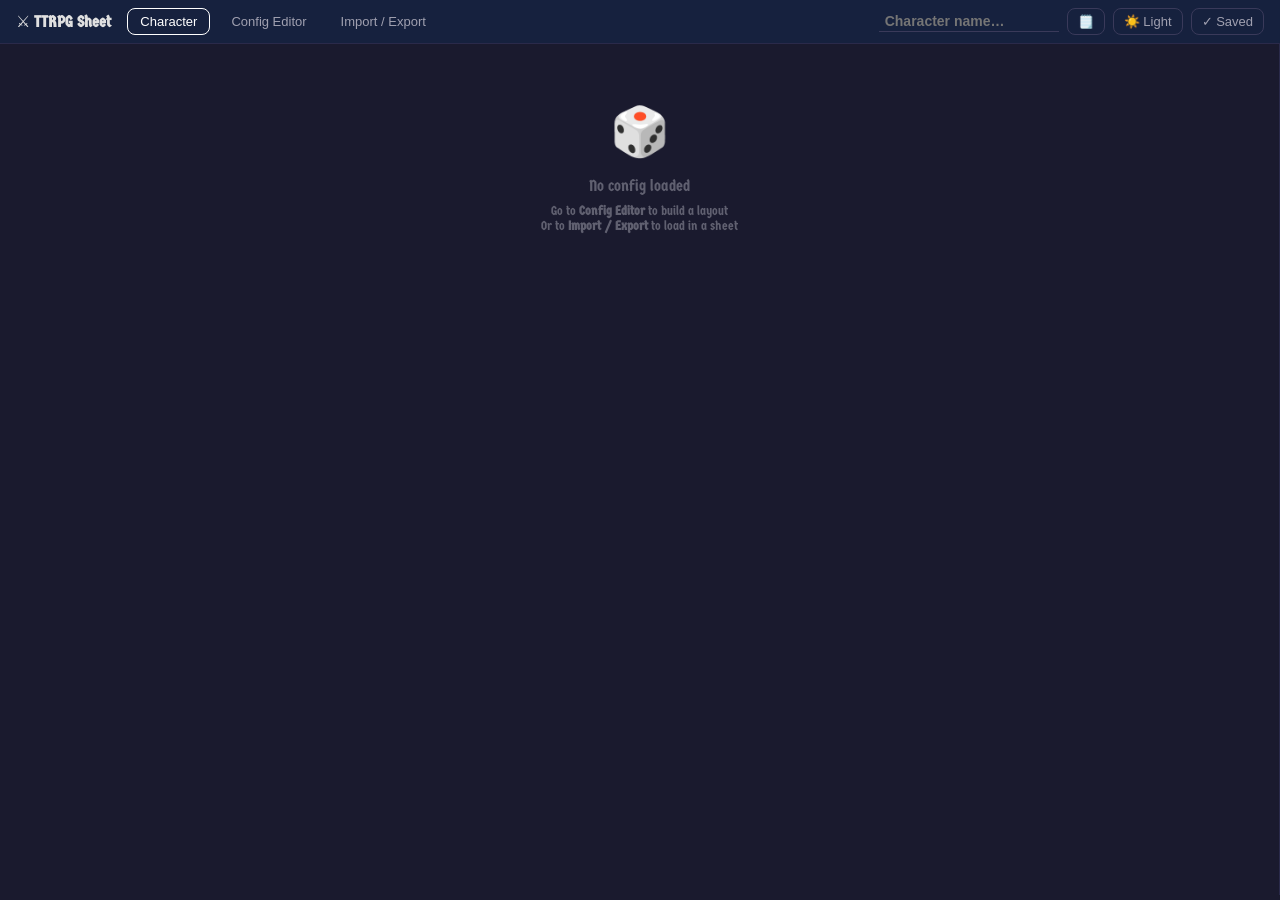
==== commit 6987cde4: "default background" ====
--- a/index.html
+++ b/index.html
@@ -48,7 +48,7 @@
         padding: 0;
       }
       body {
-        background: var(--bg);
+        background: var(--bg, #1a1a2e);
         color: var(--text);
         font-family: var(--font);
         font-size: var(--font-size);
@@ -1274,7 +1274,6 @@
         document.getElementById("theme-btn").textContent =
           t === "dark" ? "☀️ Light" : "🌙 Dark";
         localStorage.setItem(LS_THEME, t);
-        console.log(currentConfig?.theme);
         if (currentConfig?.theme) {
           applyConfigTheme(
             currentConfig.theme,
@@ -1485,7 +1484,6 @@
               ({ id }) => id === fid,
             )?.default;
             const statModWithDefault = characterData[fid] || defaultValue;
-            console.log({ statModWithDefault });
             btn.onclick = () =>
               rollDice(
                 field.dice,
